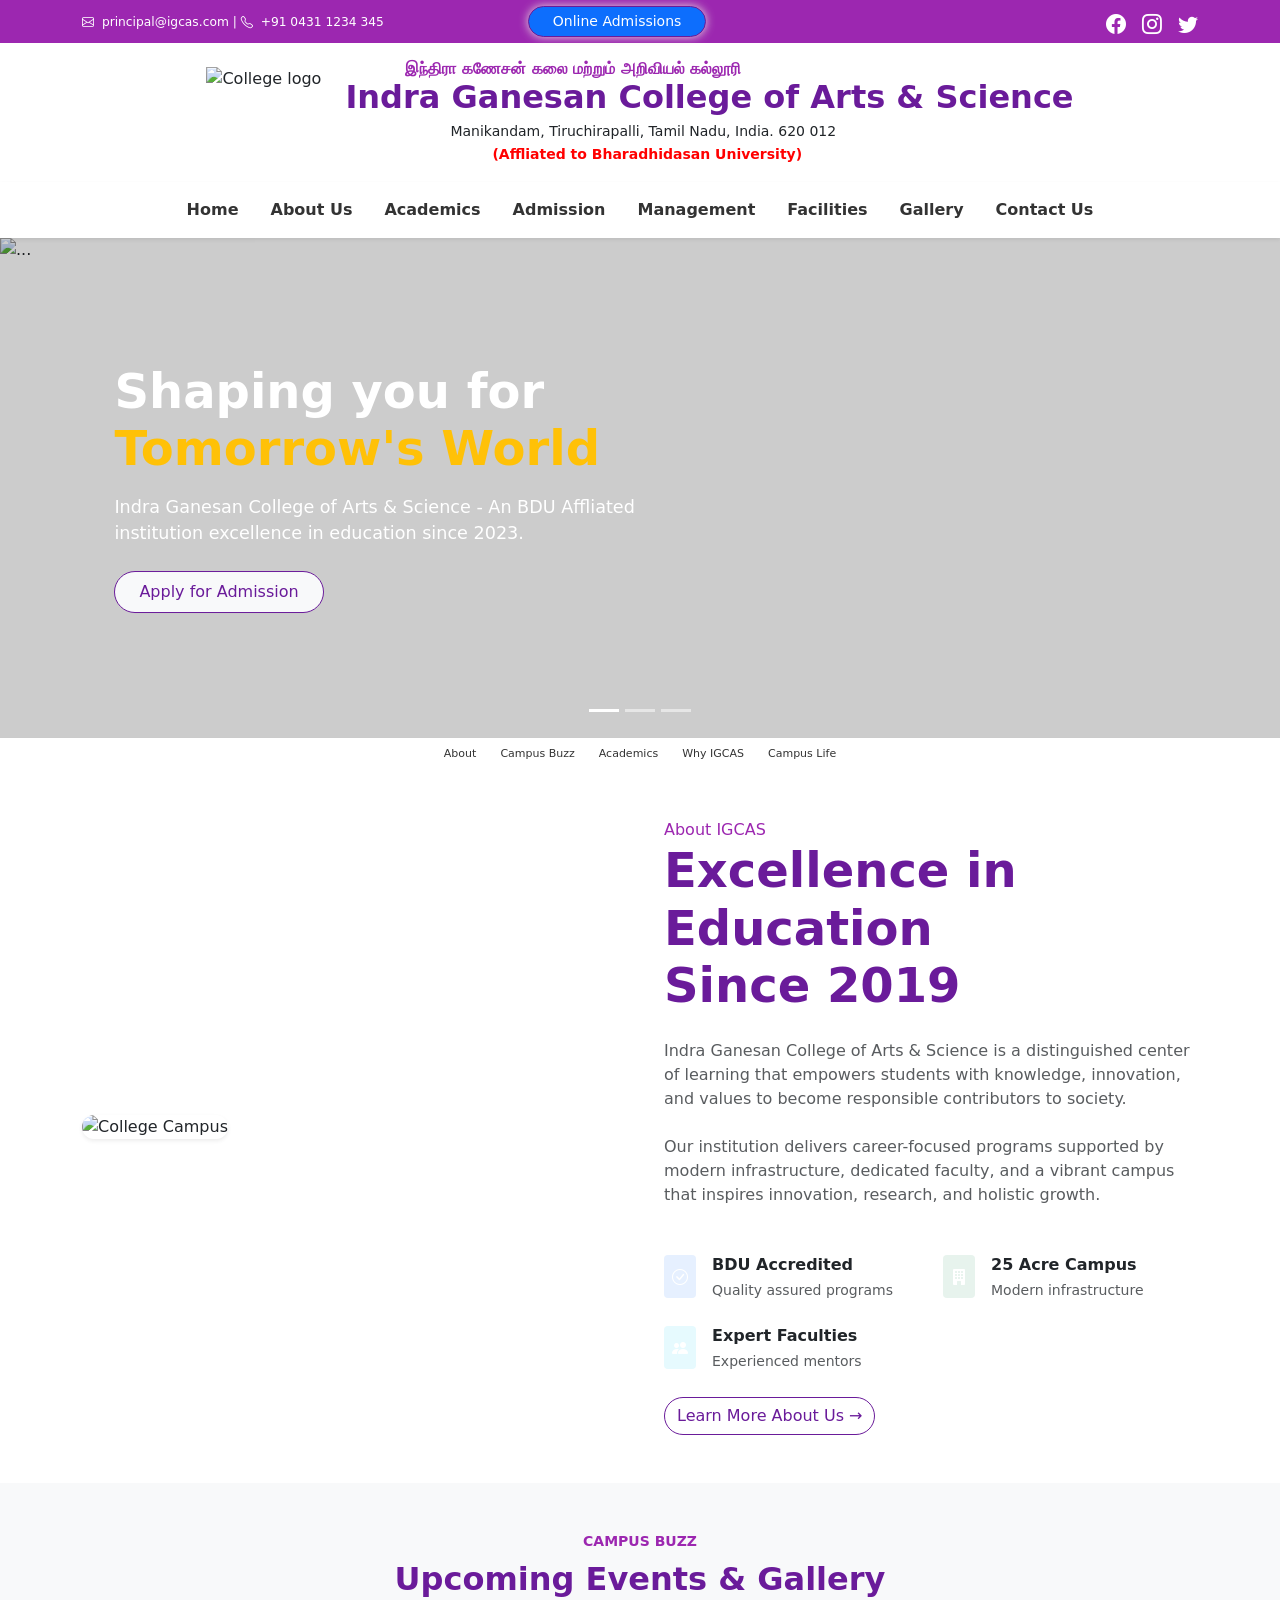
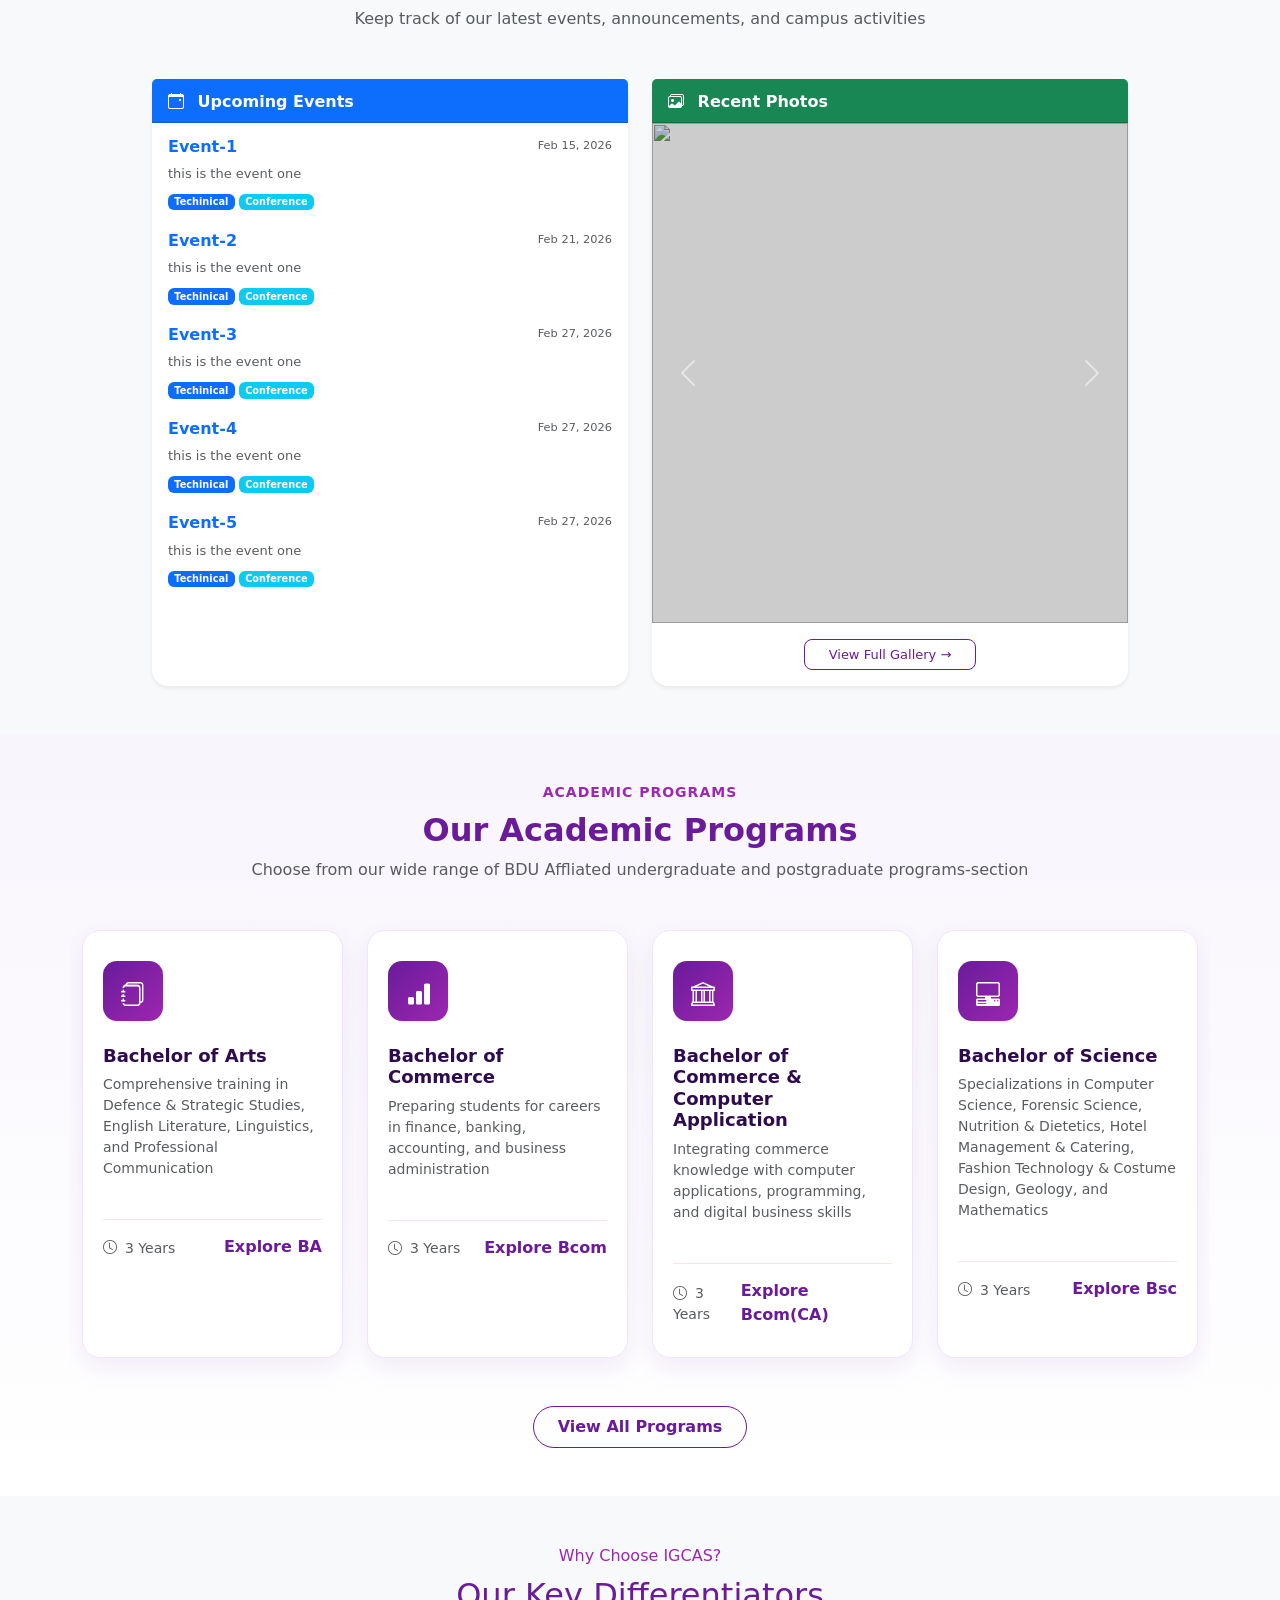
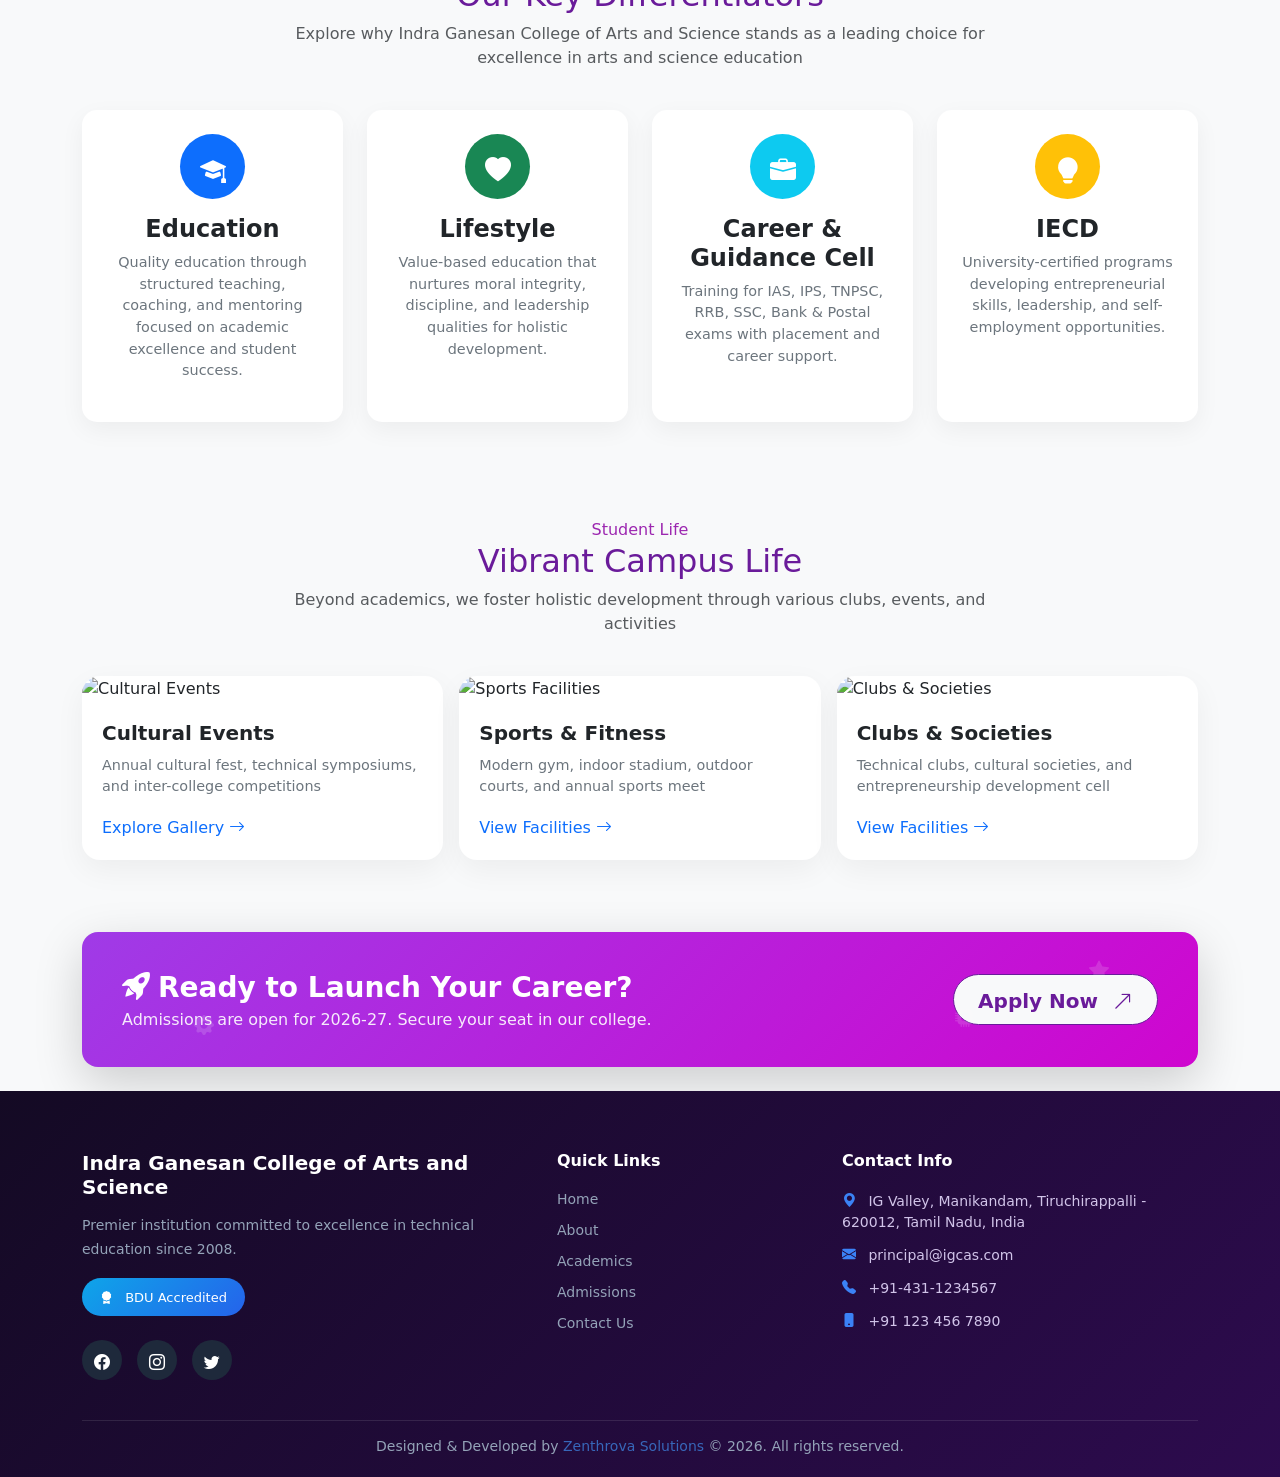
==== index.html @ eb93c875 "Add files via upload" ====
<!DOCTYPE html>
<html lang="en">

<head>
    <meta charset="UTF-8">
    <meta name="viewport" content="width=device-width, initial-scale=1.0">

    <link href="https://cdn.jsdelivr.net/npm/bootstrap@5.0.2/dist/css/bootstrap.min.css" rel="stylesheet">

    <link rel="stylesheet" href="https://cdn.jsdelivr.net/npm/bootstrap-icons@1.11.3/font/bootstrap-icons.min.css">


    <link rel="stylesheet" href="main.css">
    <link rel="shortcut icon" href="images/igcas logo.png">

    <title>Indra Ganesan College of Arts & Science</title>

</head>

<body>
    <section class="hero">
        <nav class="container">

            <div class="flex-fill d-flex flex-column flex-md-row flex-sm-column
                    align-items-center justify-content-between text-center gap-3">

                <!-- LEFT : Email + Phone -->
                <div class="d-flex flex-column flex-md-row gap-3 align-items-center small">
                    <span>
                        <i class="bi bi-envelope me-1"></i>
                        principal@igcas.com | <i class="bi bi-telephone me-1"></i>
                        +91 0431 1234 345
                    </span>
                </div>

                <!-- CENTER : Admission Button -->
                <div class="flex-fill text-center">


                    <a href="https://docs.google.com/forms/d/e/1FAIpQLScYKtt4sCkvbTyfk7Ci3e2E_wMyON6w8gU1Rw8H9WH_Z-Z41A/viewform"
                        target="_blank" class="btn btn-primary btn-sm px-4 admission-btn">
                        Online Admissions
                    </a>

                </div>

                <!-- RIGHT : Social Icons -->
                <div class="flex-fill d-flex gap-3 justify-content-md-end">
                    <a href="https://www.facebook.com/p/Indra-Ganesan-Institutions-100069961153286/" target="_blank">
                        <i class="bi bi-facebook fs-5"></i>
                    </a>

                    <a href="https://www.instagram.com/indra_ganesan_institutions/" target="_blank">
                        <i class="bi bi-instagram fs-5"></i>
                    </a>

                    <a href="https://x.com/IndraGanesanIn1" target="_blank">
                        <i class="bi bi-twitter fs-5"></i>
                    </a>
                </div>

            </div>

        </nav>
    </section>

    <!-- MOBILE IGCE NAVBAR -->
    <section class="mobile-igce">
        <div class="mobile-nav-container">

            <div class="mobile-left">
                <img src="/images/igcas logo.png" alt="IGCAS Logo" class="mobile-logo">

                <div class="mobile-text">
                    <h6 class="mobile-title">IGCAS</h6>
                    <small>Indra Ganesan College of Arts & Science</small>
                    <div class="mobile-naac">Affliated to Bharadhidasan University</div>
                </div>
            </div>

            <button class="mobile-menu-btn" onclick="toggleMobileMenu()">
                <span></span>
                <span></span>
                <span></span>
            </button>

        </div>

        <!-- Dropdown Menu -->
        <div class="mobile-dropdown" id="mobileMenu">
            <a href="/index.html">Home</a>
            <a href="/about/about.html">About</a>
            <a href="/academics/academics.html">Academics</a>
            <a href="/admission/admission.html">Admissions</a>
            <a href="/facilities/facilities.html">Facilities</a>
            <a href="/gallery/gallery.html">Gallery</a>
            <a href="/contact/contact.html">Contact Us</a>
        </div>
    </section>

    <!-- Nav bar centered logo and text -->
    <section class="header-navbar py-3">
        <div class="container d-flex align-items-center justify-content-center gap-4 text-center text-md-start">
            <!-- logo -->
            <img src="/images/igcas logo.png" alt="College logo" class="college-logo">

            <!-- Text -->
            <div>
                <h6 class="college-title1 mb-0">
                    இந்திரா கணேசன் கலை மற்றும் அறிவியல் கல்லூரி
                </h6>

                <h2 class="college-title2 mb-1">Indra Ganesan College of Arts & Science</h2>
                <p class="college-ad mb-0 small">
                    Manikandam, Tiruchirapalli, Tamil Nadu, India. 620 012
                </p>
                <span class="accredit">(Affliated to Bharadhidasan University)</span>
            </div>
        </div>
    </section>

    <nav class="navbar navbar-expand-lg navbar-light bg-white shadow-sm">
        <div class="container">

            <button class="navbar-toggler" data-bs-toggle="collapse" data-bs-target="#mainNav">
                <span class="navbar-toggler-icon"></span>
            </button>

            <div class="collapse navbar-collapse justify-content-center" id="mainNav">
                <ul class="navbar-nav gap-3">
                    <li class="nav-item">
                        <a href="/index.html" class="nav-link">Home</a>
                    </li>

                    <li class="nav-item">
                        <a href="/about/about.html" class="nav-link">About Us</a>
                    </li>

                    <li class="nav-item">
                        <a href="/academics/academics.html" class="nav-link">Academics</a>
                    </li>

                    <li class="nav-item">
                        <a href="/admission/admission.html" class="nav-link">Admission</a>
                    </li>

                    <li class="nav-item">
                        <a href="/management/management.html" class="nav-link">Management</a>
                    </li>

                    <li class="nav-item">
                        <a href="/facilities/facilities.html" class="nav-link">Facilities</a>
                    </li>

                    <li class="nav-item">
                        <a href="/gallery/gallery.html" class="nav-link">Gallery</a>
                    </li>

                    <li class="nav-item">
                        <a href="/contact/contact.html" class="nav-link">Contact Us</a>
                    </li>
                </ul>
            </div>
        </div>
    </nav>
    <!-- Carousel -->

    <div id="carouselExampleCaptions" class="carousel slide position-relative" data-bs-ride="carousel">

        <!-- FIXED OVERLAY CONTENT -->
        <div class="carousel-fixed-content d-none d-md-block">
            <div class="container">
                <h1 class="fw-bold text-white">
                    Shaping you for <br>
                    <span class="text-warning">Tomorrow's World</span>
                </h1>

                <p class="text-white mt-3">
                    Indra Ganesan College of Arts & Science - An BDU Affliated institution
                    excellence in education since 2023.
                </p>

                <div class="mt-4">
                    <a href="https://docs.google.com/forms/d/e/1FAIpQLScYKtt4sCkvbTyfk7Ci3e2E_wMyON6w8gU1Rw8H9WH_Z-Z41A/viewform"
                        class="btn btn-light px-4 py-2">Apply for Admission</a>
                </div>
            </div>
        </div>
        <div class="carousel-indicators">
            <button type="button" data-bs-target="#carouselExampleCaptions" data-bs-slide-to="0" class="active"
                aria-current="true" aria-label="Slide 1"></button>
            <button type="button" data-bs-target="#carouselExampleCaptions" data-bs-slide-to="1"
                aria-label="Slide 2"></button>
            <button type="button" data-bs-target="#carouselExampleCaptions" data-bs-slide-to="2"
                aria-label="Slide 3"></button>
        </div>
        <div class="carousel-inner">
            <div class="carousel-item active">
                <img src="/images/img1.webp" class="d-block w-100" alt="...">
            </div>
            <div class="carousel-item">
                <img src="/images/img2.webp" class="d-block w-100" alt="...">
            </div>
            <div class="carousel-item">
                <img src="/images/img3.jpg.jpeg" class="d-block w-100" alt="...">
            </div>
        </div>
        <!-- <button class="carousel-control-prev" type="button" data-bs-target="#carouselExampleCaptions"
                data-bs-slide="prev">
                <span class="carousel-control-prev-icon" aria-hidden="true"></span>
                <span class="visually-hidden">Previous</span>
            </button>
            <button class="carousel-control-next" type="button" data-bs-target="#carouselExampleCaptions"
                data-bs-slide="next">
                <span class="carousel-control-next-icon" aria-hidden="true"></span>
                <span class="visually-hidden">Next</span>
            </button> -->
    </div>

    <!-- Nav2 -->
    <nav class="navbar2 navbar-light bg-white shadow-sm second-nav">

        <div class="container d-flex justify-content-center">
            <ul class="navbar-nav flex-row gap-4 text-center">

                <li class="nav-item">
                    <a href="#about" class="nav-link">About</a>
                </li>

                <li class="nav-item">
                    <a href="#campusbuzz" class="nav-link">Campus Buzz</a>
                </li>

                <li class="nav-item">
                    <a href="#academics" class="nav-link">Academics</a>
                </li>

                <li class="nav-item">
                    <a href="#features" class="nav-link">Why IGCAS</a>
                </li>

                <li class="nav-item">
                    <a href="#campus-life" class="nav-link">Campus Life</a>
                </li>

            </ul>
        </div>
    </nav>

    <!-- About Section -->
    <section class="about py-5 bg-white" id="about">
        <div class="container">
            <div class="row align-items-center g-5">


                <!-- Left Image -->
                <div class="col-lg-6 about-left">
                    <img src="/images/img1.webp" class="about-img shadow-sm" alt="College Campus">
                </div>

                <!-- Right Content -->
                <div class="col-lg-6 about-right">
                    <span class="section-subtitle abt-h">About IGCAS</span>

                    <h3 class=" abt-h2 display-5 fw-bold mb-4">
                        Excellence in Education <br>
                        Since 2019
                    </h3>

                    <p class="text-muted mb-4">
                        Indra Ganesan College of Arts & Science is a distinguished center of learning that empowers
                        students with knowledge, innovation, and values to become responsible contributors to
                        society.
                    </p>

                    <p class="text-muted mb-5">
                        Our institution delivers career-focused programs supported by modern infrastructure,
                        dedicated
                        faculty, and a vibrant campus that inspires innovation, research, and holistic growth.
                    </p>

                    <!-- Features -->

                    <div class="row g-4 mb-4">
                        <div class="col-6">
                            <div class="d-flex align-items-start gap-3">
                                <div class="bg-primary bg-opacity-10 p-2 rounded-1 text-white">
                                    <i class="bi bi-check-circle"></i>
                                </div>
                                <div>
                                    <h6 class="fw-bold mb-1">BDU Accredited</h6>
                                    <small class="text-muted">Quality assured programs</small>
                                </div>
                            </div>
                        </div>

                        <div class="col-6">
                            <div class="d-flex align-items-start gap-3">
                                <div class="bg-success bg-opacity-10 p-2 rounded-1 text-white">
                                    <i class="bi bi-building-fill"></i>
                                </div>
                                <div>
                                    <h6 class="fw-bold mb-1">25 Acre Campus</h6>
                                    <small class="text-muted">Modern infrastructure</small>
                                </div>
                            </div>
                        </div>

                        <div class="col-6">
                            <div class="d-flex align-items-start gap-3">
                                <div class="bg-info bg-opacity-10 p-2 rounded-1 text-white">
                                    <i class="bi bi-people-fill"></i>
                                </div>
                                <div>
                                    <h6 class="fw-bold mb-1">Expert Faculties</h6>
                                    <small class="text-muted">Experienced mentors</small>
                                </div>
                            </div>
                        </div>
                    </div>

                    <!-- Button -->
                    <a href="/about/about.html" class="btn">
                        Learn More About Us →
                    </a>
                </div>
            </div>
        </div>
    </section>

    <!-- Campus Buzz -->

    <section class="campus-buzz py-5 bg-light" id="campusbuzz">
        <div class="container">
            <!-- Title -->
            <div class="reveal-section">
                <p class="text-center fw-bold mb-2 text-uppercase abt-h small">
                    CAMPUS BUZZ
                </p>

                <h2 class="text-center fw-bold mb-2 abt-h2">
                    Upcoming Events & Gallery
                </h2>

                <p class="text-center text-muted mb-5">
                    Keep track of our latest events, announcements, and campus activities
                </p>
            </div>

            <div class="row g-4">


                <div class="col-lg-6 col-12 cards">
                    <div class="card buzz-card shadow-sm h-100 border-0 rounded-4 events-card buzz-left">
                        <div class="card-header bg-primary text-white fw-semibold">
                            <i class="bi bi-calendar-event me-2"> </i>
                            Upcoming Events
                        </div>

                        <div class="card-body small upevents">
                            <div class="event-item">
                                <div class="d-flex justify-content-between">
                                    <h6 class="fw-bold text-primary">Event-1</h6>

                                    <small class="text-muted">Feb 15, 2026</small>
                                </div>

                                <p class="text-muted mb-2">this is the event one</p>


                                <span class="badge bg-primary">Techinical</span>
                                <span class="badge bg-info">Conference</span>

                                <!-- <div class="mt-2">
                                    <button class="btn btn-sm btn-outline-success">Register</button>
                                    <button class="btn btn-sm btn-outline-info">View Pdf</button>
                                </div> -->
                            </div>

                            <div class="event-item">
                                <div class="d-flex justify-content-between">
                                    <h6 class="fw-bold text-primary">Event-2</h6>

                                    <small class="text-muted">Feb 21, 2026</small>
                                </div>

                                <p class="text-muted mb-2">this is the event one</p>


                                <span class="badge bg-primary">Techinical</span>
                                <span class="badge bg-info">Conference</span>

                                <!-- <div class="mt-2">
                                    <button class="btn btn-sm btn-outline-success">Register</button>
                                    <button class="btn btn-sm btn-outline-info">View Pdf</button>
                                </div> -->
                            </div>

                            <div class="event-item">
                                <div class="d-flex justify-content-between">
                                    <h6 class="fw-bold text-primary">Event-3</h6>

                                    <small class="text-muted">Feb 27, 2026</small>
                                </div>

                                <p class="text-muted mb-2">this is the event one</p>


                                <span class="badge bg-primary">Techinical</span>
                                <span class="badge bg-info">Conference</span>

                                <!-- <div class="mt-2">
                                    <button class="btn btn-sm btn-outline-success">Register</button>
                                    <button class="btn btn-sm btn-outline-info">View Pdf</button>
                                </div> -->
                            </div>

                            <div class="event-item">
                                <div class="d-flex justify-content-between">
                                    <h6 class="fw-bold text-primary">Event-4</h6>

                                    <small class="text-muted">Feb 27, 2026</small>
                                </div>

                                <p class="text-muted mb-2">this is the event one</p>


                                <span class="badge bg-primary">Techinical</span>
                                <span class="badge bg-info">Conference</span>

                                <!-- <div class="mt-2">
                                    <button class="btn btn-sm btn-outline-success">Register</button>
                                    <button class="btn btn-sm btn-outline-info">View Pdf</button>
                                </div> -->
                            </div>

                            <div class="event-item">
                                <div class="d-flex justify-content-between">
                                    <h6 class="fw-bold text-primary">Event-5</h6>

                                    <small class="text-muted">Feb 27, 2026</small>
                                </div>

                                <p class="text-muted mb-2">this is the event one</p>


                                <span class="badge bg-primary">Techinical</span>
                                <span class="badge bg-info">Conference</span>

                                <!-- <div class="mt-2">
                                    <button class="btn btn-sm btn-outline-success">Register</button>
                                    <button class="btn btn-sm btn-outline-info">View Pdf</button>
                                </div> -->
                            </div>
                        </div>

                        <!-- <div class="text-center pb-3">
                                <a href="about.html" class="btn px-4 rounded-3">
                                    Learn More About Us →
                                </a>
                            </div> -->
                    </div>
                </div>

                <div class="col-lg-6 col-12">

                    <div class="card buzz-card gallery-card shadow-sm border-0 rounded-4 h-100 buzz-right">

                        <div class="card-header bg-success text-white fw-semibold">
                            <i class="bi bi-images me-2"></i>
                            Recent Photos
                        </div>

                        <div id="carouselExampleCaptions" class="carousel slide" data-bs-ride="carousel">

                            <div class="carousel-inner">

                                <div class="carousel-item active">
                                    <img src="/images/ignite2k25.webp" class="gallery-img">
                                </div>

                                <div class="carousel-item">
                                    <img src="/images/Republic day.webp" class="gallery-img">
                                </div>

                                <div class="carousel-item">
                                    <img src="/images/thanga_tharagai.webp" class="gallery-img">
                                </div>

                            </div>

                            <button class="carousel-control-prev" type="button" data-bs-target="#galleryCarousel"
                                data-bs-slide="prev">
                                <span class="carousel-control-prev-icon"></span>
                            </button>

                            <button class="carousel-control-next" type="button" data-bs-target="#galleryCarousel"
                                data-bs-slide="next">
                                <span class="carousel-control-next-icon"></span>
                            </button>

                        </div>

                        <div class="text-center py-3">
                            <a href="/gallery/gallery.html" class="btn px-4 rounded-3">
                                View Full Gallery →
                            </a>
                        </div>

                    </div>
                </div>

            </div>
        </div>
    </section>

    <!-- Academic Programs -->

    <section class="programs py-5 bg-light" id="academics">
        <div class="container overflow-hidden">
            <div class="section-header">
                <p class="text-primary fw-bold mb-2 text-uppercase text-center small">ACADEMIC PROGRAMS</p>
                <h2 class="text-center fw-bold mb-2">Our Academic Programs</h2>
                <p class="text-center mb-5 text-muted">
                    Choose from our wide range of BDU Affliated undergraduate and postgraduate programs-section
                </p>
            </div>

            <div class="row g-4">
                <div class="col-xl-3 col-lg-3 col-md-6 col-12">
                    <div class="program-card h-100">
                        <div class="icon-box bg-primary-subtle">
                            <i class="bi bi-journals"></i>
                        </div>

                        <h4 class="fw-bold mt-4">Bachelor of Arts</h4>
                        <p class="text-muted small">Comprehensive training in Defence & Strategic Studies, English
                            Literature, Linguistics, and Professional Communication</p>

                        <div class="program-footer d-flex justify-content-between align-items-center mt-4">
                            <span class="small text-muted">
                                <i class="bi bi-clock me-2"></i>3 Years
                            </span>
                            <a href="/academics/academics.html" class="program-link">Explore BA</a>
                        </div>
                    </div>
                </div>

                <div class="col-xl-3 col-lg-3 col-md-6 col-12">
                    <div class="program-card h-100">
                        <div class="icon-box bg-primary-subtle">
                            <i class="bi bi-bar-chart-fill"></i>
                        </div>

                        <h4 class="fw-bold mt-4">Bachelor of Commerce</h4>
                        <p class="text-muted small">Preparing students for careers in finance, banking, accounting,
                            and
                            business administration</p>

                        <div class="program-footer d-flex justify-content-between align-items-center mt-4">
                            <span class="small text-muted">
                                <i class="bi bi-clock me-2"></i>3 Years
                            </span>
                            <a href="/academics/academics.html" class="program-link">Explore Bcom</a>
                        </div>
                    </div>
                </div>

                <div class="col-xl-3 col-lg-3 col-md-6 col-12">
                    <div class="program-card h-100">
                        <div class="icon-box bg-primary-subtle">
                            <i class="bi bi-bank"></i>
                        </div>

                        <h4 class="fw-bold mt-4">Bachelor of Commerce & Computer Application</h4>
                        <p class="text-muted small">Integrating commerce knowledge with computer applications,
                            programming, and digital business skills</p>

                        <div class="program-footer d-flex justify-content-between align-items-center mt-4">
                            <span class="small text-muted">
                                <i class="bi bi-clock me-2"></i>3 Years
                            </span>
                            <a href="/academics/academics.html" class="program-link">Explore Bcom(CA)</a>
                        </div>
                    </div>
                </div>

                <div class="col-xl-3 col-lg-3 col-md-6 col-12">
                    <div class="program-card h-100">
                        <div class="icon-box bg-primary-subtle">
                            <i class="bi bi-pc-display-horizontal"></i>
                        </div>

                        <h4 class="fw-bold mt-4">Bachelor of Science</h4>
                        <p class="text-muted small">Specializations in Computer Science, Forensic Science, Nutrition
                            &
                            Dietetics, Hotel Management & Catering, Fashion Technology & Costume Design, Geology,
                            and
                            Mathematics</p>
                        <div class="program-footer d-flex justify-content-between align-items-center mt-4">
                            <span class="small text-muted">
                                <i class="bi bi-clock me-2"></i>3 Years
                            </span>
                            <a href="/academics/academics.html" class="program-link">Explore Bsc</a>
                        </div>
                    </div>
                </div>


            </div>

            <div class="text-center mt-5">
                <a href="/academics/academics.html" class="btn btn-outline-primary px-4 py-2 fw-semibold">
                    View All Programs
                </a>
            </div>
        </div>
    </section>

    <!-- Why Igcas -->

    <section id="features" class="features-section py-4 py-lg-5 bg-light">
        <div class="container">
            <div class="row mb-4" data-aos="fade-up">
                <div class="col-lg-8 mx-auto text-center">
                    <p class=" abt-h section-subtitle mb-2">Why Choose IGCAS?</p>
                    <h2 class="section-title mb-2 abt-h2">Our Key Differentiators</h2>
                    <p class="section-lead text-muted">
                        Explore why Indra Ganesan College of Arts and Science stands as a leading choice for
                        excellence
                        in arts and science education

                    </p>
                </div>
            </div>

            <div class="row g-4">

                <!-- Education -->
                <div class="col-lg-3 col-md-6" data-aos="fade-up" data-aos-delay="100">
                    <div class="feature-card h-100 text-center p-4">
                        <div class="feature-icon-wrapper mb-3">
                            <div class="feature-icon bg-primary text-white">
                                <i class="bi bi-mortarboard-fill"></i>
                            </div>
                        </div>
                        <h4 class="feature-title mb-2">Education</h4>
                        <p class="feature-desc">
                            Quality education through structured teaching, coaching, and mentoring
                            focused on academic excellence and student success.
                        </p>
                    </div>
                </div>

                <!-- Lifestyle -->
                <div class="col-lg-3 col-md-6" data-aos="fade-up" data-aos-delay="200">
                    <div class="feature-card h-100 text-center p-4">
                        <div class="feature-icon-wrapper mb-3">
                            <div class="feature-icon bg-success text-white">
                                <i class="bi bi-heart-fill"></i>
                            </div>
                        </div>
                        <h4 class="feature-title mb-2">Lifestyle</h4>
                        <p class="feature-desc">
                            Value-based education that nurtures moral integrity, discipline, and
                            leadership qualities for holistic development.
                        </p>
                    </div>
                </div>

                <!-- Career Cell -->
                <div class="col-lg-3 col-md-6" data-aos="fade-up" data-aos-delay="300">
                    <div class="feature-card h-100 text-center p-4">
                        <div class="feature-icon-wrapper mb-3">
                            <div class="feature-icon bg-info text-white">
                                <i class="bi bi-briefcase-fill"></i>
                            </div>
                        </div>
                        <h4 class="feature-title mb-2">Career & Guidance Cell</h4>
                        <p class="feature-desc">
                            Training for IAS, IPS, TNPSC, RRB, SSC, Bank & Postal exams with
                            placement and career support.
                        </p>
                    </div>
                </div>

                <!-- IECD -->
                <div class="col-lg-3 col-md-6" data-aos="fade-up" data-aos-delay="400">
                    <div class="feature-card h-100 text-center p-4">
                        <div class="feature-icon-wrapper mb-3">
                            <div class="feature-icon bg-warning text-white">
                                <i class="bi bi-lightbulb-fill"></i>
                            </div>
                        </div>
                        <h4 class="feature-title mb-2">IECD</h4>
                        <p class="feature-desc">
                            University-certified programs developing entrepreneurial skills,
                            leadership, and self-employment opportunities.
                        </p>
                    </div>
                </div>

            </div>
    </section>

    <!-- Campus Life -->
    <section id="campus-life" class="campus-life-section py-4 py-lg-5">
        <div class="container">
            <div class="row mb-4" data-aos="fade-up">
                <div class="col-lg-8 mx-auto text-center">
                    <span class="section-subtitle abt-h">Student Life</span>
                    <h2 class="section-title mb-2 abt-h2">Vibrant Campus Life</h2>
                    <p class="section-lead text-muted">
                        Beyond academics, we foster holistic development through various
                        clubs, events, and activities
                    </p>
                </div>
            </div>

            <div class="row g-3">
                <div class="col-lg-4 col-md-6" data-aos="fade-up" data-aos-delay="100">
                    <div class="campus-card">
                        <div class="campus-img">
                            <img src="/images/cultural.webp" alt="Cultural Events" />
                        </div>
                        <div class="campus-content">
                            <h5 class="campus-title">Cultural Events</h5>
                            <p class="campus-desc">
                                Annual cultural fest, technical symposiums, and inter-college
                                competitions
                            </p>
                            <a href="/gallery/gallery.html" class="campus-link">Explore Gallery <i
                                    class="bi bi-arrow-right"></i></a>
                        </div>
                    </div>
                </div>

                <div class="col-lg-4 col-md-6" data-aos="fade-up" data-aos-delay="200">
                    <div class="campus-card">
                        <div class="campus-img">
                            <img src="/images/chess.webp" alt="Sports Facilities" />
                        </div>
                        <div class="campus-content">
                            <h5 class="campus-title">Sports & Fitness</h5>
                            <p class="campus-desc">
                                Modern gym, indoor stadium, outdoor courts, and annual sports
                                meet
                            </p>
                            <a href="/facilities/facilities.html" class="campus-link">View Facilities <i
                                    class="bi bi-arrow-right"></i></a>
                        </div>
                    </div>
                </div>

                <div class="col-lg-4 col-md-6" data-aos="fade-up" data-aos-delay="200">
                    <div class="campus-card">
                        <div class="campus-img">
                            <img src="images/ClubsOrganizations.png" alt="Clubs & Societies" />
                        </div>
                        <div class="campus-content">
                            <h5 class="campus-title">Clubs & Societies</h5>
                            <p class="campus-desc">
                                Technical clubs, cultural societies, and entrepreneurship development cell
                            </p>
                            <a href="/facilities/facilities.html" class="campus-link">View Facilities <i
                                    class="bi bi-arrow-right"></i></a>
                        </div>
                    </div>
                </div>
            </div>
        </div>
    </section>

    <!-- floating admission -->

    <section class="floating-cta-section py-4">
        <div class="container">
            <div class="floating-cta-wrapper position-relative">
                <div class="floating-cta bg-primary text-white rounded-4 shadow-lg" data-aos="zoom-in"
                    data-aos-duration="800">
                    <div class="row align-items-center">
                        <div class="col-lg-8">
                            <div class="floating-cta-content">
                                <h3 class="mb-1 fw-bold">
                                    <i class="bi bi-rocket-takeoff-fill me-2"></i>Ready to
                                    Launch Your Career?
                                </h3>
                                <p class="mb-0 opacity-90">
                                    Admissions are open for 2026-27. Secure your seat in our college.
                                </p>
                            </div>
                        </div>
                        <div class="col-lg-4 text-lg-end mt-2 mt-lg-0">
                            <a href="https://docs.google.com/forms/d/e/1FAIpQLScYKtt4sCkvbTyfk7Ci3e2E_wMyON6w8gU1Rw8H9WH_Z-Z41A/viewform"
                                class="btn btn-light btn-lg px-4 py-2 fw-bold floating-cta-btn" target="_blank">
                                Apply Now <i class="bi bi-arrow-up-right ms-2"></i>
                            </a>
                        </div>
                    </div>
                    <!-- Floating elements around the CTA -->
                    <div class="floating-element fe-1">
                        <i class="bi bi-star-fill"></i>
                    </div>
                    <div class="floating-element fe-2">
                        <i class="bi bi-gear-fill"></i>
                    </div>
                    <div class="floating-element fe-3">
                        <i class="bi bi-cpu-fill"></i>
                    </div>
                </div>
            </div>
        </div>
    </section>

    <!-- Footer -->
    <footer class="main-footer">
        <div class="container-fluid px-0">
            <div class="container">
                <div class="row gy-4">

                    <!-- Column 1 -->
                    <div class="col-lg-5 col-md-6">
                        <h4 class="footer-title">
                            Indra Ganesan College of Arts and Science
                        </h4>
                        <p class="footer-text">
                            Premier institution committed to excellence in technical
                            education since 2008.
                        </p>

                        <a href="#" class="bdu-badge">
                            <i class="bi bi-award-fill me-2"></i> BDU Accredited
                        </a>

                        <div class="social-icons mt-4">
                            <a href="https://www.facebook.com/p/Indra-Ganesan-Institutions-100069961153286/"><i
                                    class="bi bi-facebook"></i></a>
                            <a href="https://www.instagram.com/indra_ganesan_institutions/"><i
                                    class="bi bi-instagram"></i></a>
                            <a href="https://x.com/IndraGanesanIn1"><i class="bi bi-twitter"></i></a>
                        </div>
                    </div>

                    <!-- Column 2 -->
                    <div class="col-lg-3 col-md-6">
                        <h5 class="footer-heading">Quick Links</h5>
                        <ul class="footer-links">
                            <li><a href="/index.html">Home</a></li>
                            <li><a href="/about/about.html">About</a></li>
                            <li><a href="/academics//academics/academics.html">Academics</a></li>
                            <li><a href="/admission/admission.html">Admissions</a></li>
                            <li><a href="/contact/contact.html">Contact Us</a></li>
                        </ul>
                    </div>

                    <!-- Column 3 -->
                    <div class="col-lg-4 col-md-6">
                        <h5 class="footer-heading">Contact Info</h5>
                        <ul class="contact-info">
                            <li><i class="bi bi-geo-alt-fill"></i>
                                IG Valley, Manikandam,
                                Tiruchirappalli - 620012,
                                Tamil Nadu, India
                            </li>
                            <li><i class="bi bi-envelope-fill"></i>
                                principal@igcas.com
                            </li>
                            <li><i class="bi bi-telephone-fill"></i>
                                +91-431-1234567
                            </li>
                            <li><i class="bi bi-phone-fill"></i>
                                +91 123 456 7890
                            </li>
                        </ul>
                    </div>

                </div>

                <!-- Bottom -->
                <div class="footer-bottom text-center">
                    Designed & Developed by
                    <span class="brand-name">Zenthrova Solutions</span>
                    © 2026. All rights reserved.
                </div>
            </div>

            <!-- Scroll Top -->
            <button class="scroll-top">
                <i class="bi bi-chevron-up"></i>
            </button>
        </div>
    </footer>

    <script src="https://cdn.jsdelivr.net/npm/bootstrap@5.3.2/dist/js/bootstrap.bundle.min.js"></script>

    <!-- About Section Animation -->
    <script>

        const carouselElement = document.querySelector('#carouselExampleCaptions');
        const carousel = new bootstrap.Carousel(carouselElement, {
            interval: 3000,
            wrap: false
        });

        const totalItems = document.querySelectorAll('#carouselExampleCaptions .carousel-item').length;
        let currentIndex = 0;

        carouselElement.addEventListener('slid.bs.carousel', function () {
            currentIndex = document.querySelector('#carouselExampleCaptions .carousel-item.active').index;

            // If last slide reached
            if (currentIndex === totalItems - 1) {
                setTimeout(() => {
                    carousel.prev(); // Go back once (reverse animation)
                    setTimeout(() => {
                        carousel.next(); // Continue normal autoplay
                    }, 600);
                }, 2500);
            }
        });

        //mobile navbar 
        function toggleMobileMenu() {
            document.getElementById("mobileMenu").classList.toggle("active");
        }

        const observe = new IntersectionObserver(entries => {
            entries.forEach(entry => {
                if (entry.isIntersecting) {
                    entry.target.classList.add("show-about");
                }
            });
        }, { threshold: 0.3 });

        document.querySelectorAll(".about-left, .about-right")
            .forEach(el => observe.observe(el));

        // Campusbuzz animation
        document.addEventListener("DOMContentLoaded", function () {
            const section = document.querySelector(".reveal-section");

            const observer = new IntersectionObserver((entries) => {
                entries.forEach(entry => {
                    if (entry.isIntersecting) {
                        entry.target.classList.add("active");
                    }
                });
            }, { threshold: 0.15 });

            observer.observe(section);
        });

        document.addEventListener("DOMContentLoaded", () => {

            const observer = new IntersectionObserver((entries) => {
                entries.forEach(entry => {
                    if (entry.isIntersecting) {
                        entry.target.classList.add("buzz-about");
                    }
                });
            }, { threshold: 0.25 });

            document.querySelectorAll(".buzz-left, .buzz-right")
                .forEach(el => observer.observe(el));

        });

        //Academic Programs Animation
        const section = document.querySelector('.programs');

        function revealSection() {
            const trigger = window.innerHeight * 0.85;
            const sectionTop = section.getBoundingClientRect().top;

            if (sectionTop < trigger) {
                section.classList.add('show');
            }
        }

        window.addEventListener('scroll', revealSection);
        window.addEventListener('load', revealSection);

        // Scroll To Top
        const scrollBtn = document.querySelector(".scroll-top");

        window.addEventListener("scroll", function () {
            if (window.scrollY > 200) {
                scrollBtn.style.display = "block";
            } else {
                scrollBtn.style.display = "none";
            }
        });

        scrollBtn.addEventListener("click", function () {
            window.scrollTo({
                top: 0,
                behavior: "smooth"
            });
        });


        document.addEventListener("DOMContentLoaded", function () {

            const carouselElement = document.querySelector('#carouselExampleCaptions');

            const carousel = new bootstrap.Carousel(carouselElement, {
                interval: 3000,
                wrap: false
            });

            const totalItems = carouselElement.querySelectorAll('.carousel-item').length;

            carouselElement.addEventListener('slid.bs.carousel', function (event) {

                const activeIndex = event.to; // Bootstrap gives correct index

                // If last slide reached
                if (activeIndex === totalItems - 1) {

                    setTimeout(() => {
                        carousel.prev(); // reverse animation

                        setTimeout(() => {
                            carousel.to(0); // go properly to first slide
                            carousel._config.wrap = true; // enable normal looping after reset
                        }, 600);

                    }, 3000);
                }

            });

        });

    </script>
</body>

</html>

<!-- links:
https://www.facebook.com/p/Indra-Ganesan-Institutions-100069961153286/
https://www.instagram.com/indra_ganesan_institutions/
https://x.com/IndraGanesanIn1 -->
---- main.css ----
/* html, body {
            overflow-x: hidden;
        } */

:root {
    --primary-purple: #6A1B9A;
    --accent-purple: #9C27B0;
    --light-lavender: #F3E5F5;
    --dark-purple: #2D0B4E;
    --gold: #FFD54F;
}

body {
    padding: 0;
    margin: 0;
}

/* Hide by default (desktop view) */
.mobile-igce {
    display: none;
}

/* Show only when screen is mobile */
@media (max-width: 768px) {

    .mobile-igce {
        display: block;
        background: #fff;
        /* border-top: 3px solid #2f80ed; */
        padding: 10px 15px;
        font-family: sans-serif;
    }

    .mobile-nav-container {
        display: flex;
        justify-content: space-between;
        align-items: center;
    }

    .mobile-left {
        display: flex;
        align-items: center;
        gap: 10px;
    }

    .mobile-logo {
        width: 45px;
        height: auto;
    }

    .mobile-title {
        margin: 0;
        color: #9C27B0;
        font-weight: 600;
    }

    .mobile-text small {
        color: #6A1B9A;
        font-size: 12px;
        display: block;
    }

    .mobile-naac {
        color: red;
        font-size: 12px;
        font-weight: 500;
    }

    /* Hamburger Button */
    .mobile-menu-btn {
        background: white;
        border: 1px solid #ccc;
        padding: 8px;
        border-radius: 6px;
        cursor: pointer;
    }

    .mobile-menu-btn span {
        display: block;
        width: 22px;
        height: 2px;
        background: #555;
        margin: 4px 0;
    }
}

/* Hide dropdown initially */
.mobile-dropdown {
    max-height: 0;
    overflow: hidden;
    background: white;
    transition: max-height 0.4s ease;
    display: flex;
    flex-direction: column;
}

/* When active */
.mobile-dropdown.active {
    max-height: 400px;
}

.mobile-dropdown a {
    padding: 12px 15px;
    text-decoration: none;
    color: #333;
    border-top: 1px solid #eee;
    font-size: 14px;
}

.mobile-dropdown a:hover {
    background: #f7b7ffe2;
}

/* Hide desktop nav in mobile */
@media (max-width: 768px) {
    .header-navbar {
        display: none !important;
    }
}

@media (max-width: 768px) {
    .navbar {
        display: none !important;
    }
}

.log-btn{
    color: #fff;
}

/* Desktop height */
#carouselExampleCaptions .carousel-item {
    height: 500px;
}

#carouselExampleCaptions .carousel-item img {
    height: 100%;
    object-fit: cover;
}

/* Mobile height */
@media (max-width: 768px) {
    #carouselExampleCaptions .carousel-item {
        height: 250px;
    }
}

.hero {
    background-color: #9C27B0;
    color: white;
    padding: 6px 0;
    /* slightly better spacing */
    font-size: 14px;
    width: 100%;
}

.hero a {
    text-decoration: none;
    color: white;
}

.hero i {
    color: white;
    transition: 0.3s;
}

.hero i:hover {
    color: #ffd700;
    /* gold hover (looks better on purple) */
    transform: scale(1.2);
}

.admission-btn {
    animation: pulse 1.8s infinite;
    box-shadow: 0 0px 10px rgba(230, 222, 222, 0.958);
}

@keyframes pulse {
    0% {
        transform: scale(0.5);
    }

    50% {
        transform: scale(0.7);
    }

    100% {
        transform: scale(0.7);
    }
}

.header-navbar {
    background: white;
}

.college-logo {
    height: 90px;
}

.college-title1 {
    color: #9C27B0;
    font-weight: 700;
    margin-left: 60px;
}

.college-title2 {
    color: #6A1B9A;
    font-weight: 700;
}

.accredit {
    color: red;
    font-weight: 600;
    font-size: 14px;
    margin-left: 147px;
}

.college-ad {
    margin-left: 105px;
}

.navbar {
    font-weight: 600;
}

.navbar .navbar-nav .nav-link {
    color: #333;
    transition: 0.3s ease;
}

.navbar .navbar-nav .nav-link:hover {
    color: #9C27B0;
}

/* carousel captions */

#carouselExampleCaptions {
    position: relative;
}

.carousel-fixed-content {
    position: absolute;
    top: 50%;
    left: 8%;
    transform: translateY(-50%);
    z-index: 10;
    max-width: 600px;
}

.carousel-fixed-content h1 {
    font-size: 3rem;
}

.carousel-fixed-content p {
    font-size: 1.1rem;
}

.carousel-item::before {
    content: "";
    position: absolute;
    inset: 0;
    background: rgba(0, 0, 0, 0.2);
}

.second-nav .nav-link {
    font-size: 11px;
    font-weight: 500;
    position: relative;
    color: #333;
    transition: color 0.3s ease;
}

.second-nav .nav-link::after {
    content: "";
    position: absolute;
    left: 0;
    bottom: -4px;
    width: 100%;
    height: 2px;
    background: #6A1B9A;

    transform: scaleX(0);
    transform-origin: left;
    transition: transform 0.3s ease;
}

.second-nav .nav-link:hover::after {
    transform: scaleX(1);
}

/* .carousel-item img {
            height: 80vh;
            object-fit: cover;
        } */

.abt-h {
    color: #9C27B0;
}

.abt-h2 {
    color: #6A1B9A;
}

.about-img {
    width: 100%;
    height: 450px;
    object-fit: cover;
    border-radius: 20px;
}

.about-i {
    color: white;
}

/* About Section Animation */

.about-left,
.about-right {
    opacity: 0;
    transition: all 1s ease;
}

.about-left {
    transform: translateX(-80px);
}

.about-right {
    transform: translateX(80px);
    transition-delay: 0.3s;
}

.show-about {
    opacity: 1;
    transform: translateX(0);
}

.btn {
    border-color: #6A1B9A;
    color: #6A1B9A;
    border-radius: 30px;
    transition: 0.3s;
}

.btn:hover {
    background: linear-gradient(135deg, #6A1B9A, #9C27B0);
    color: #ffffff;
    border-color: transparent;
}

.campus-buzz .container {
    max-width: 1000px;
}

.buzz-card {
    min-height: 320px;
    border-radius: 14px;
}



.events-card .card-body {
    padding: 14px 16px;
}



.event-item {
    padding-bottom: 10px;
    margin-bottom: 10px;
    font-size: 13px;
}



.gallery-img {
    height: 180px;
    width: 100%;
    object-fit: cover;
}



.buzz-card .btn {
    font-size: 13px;
    padding: 5px 12px;
}


.gallery-card {
    display: flex;
    flex-direction: column;
}


/* .gallery-card .carousel {
            margin-top: 18px;
        } */


.gallery-card .text-center {
    margin-top: auto;
    padding-top: 20px;
}


@media (max-width: 991px) {

    .buzz-card {
        min-height: auto;
    }

    .gallery-img {
        height: 280px;
        width: 100%;
        object-fit: cover;
        object-position: top center;
    }
}

.reveal-section {
    opacity: 0;
    transform: translateY(80px);
    transition: all 1s ease;
}

.reveal-section.active {
    opacity: 1;
    transform: translateY(0);
}

.buzz-left,
.buzz-right {
    opacity: 0;
    transition: all 1s ease;
}

.buzz-left {
    transform: translateX(-80px);
}

.buzz-right {
    transform: translateX(80px);
}

.buzz-about {
    opacity: 1;
    transform: translateX(0);
}

.programs-section {
    background: #f6f9ff;
}

.small-title {
    letter-spacing: 2px;
}

/* Section Background */
.programs {
    background: linear-gradient(180deg, #f8f5fc 0%, #ffffff 100%);
}

/* Section Title */
.section-header h2 {
    color: #6A1B9A;
    font-size: 32px;
}

.section-header p.text-primary {
    color: #9C27B0 !important;
    letter-spacing: 1px;
}

/* Program Card */
.program-card {
    background: #ffffff;
    border-radius: 18px;
    padding: 30px 20px;
    transition: all 0.4s ease;
    box-shadow: 0 10px 25px rgba(106, 27, 154, 0.08);
    border: 1px solid #f1e6f7;

    display: flex;
    /* ADD THIS */
    flex-direction: column;
    /* ADD THIS */
}

/* Hover Effect */
.program1-card:hover {
    transform: translateY(-10px);
    box-shadow: 0 20px 40px rgba(106, 27, 154, 0.18);
}

/* Icon Box */
.icon-box {
    width: 60px;
    height: 60px;
    border-radius: 14px;
    display: flex;
    align-items: center;
    justify-content: center;
    background: linear-gradient(135deg, #6A1B9A, #9C27B0);
    color: #ffffff;
    font-size: 24px;
    transition: 0.4s;
}

/* Icon Hover Rotate */
.program-card:hover .icon-box {
    transform: rotate(8deg) scale(1.05);
}

/* Program Title */
.program-card h4 {
    color: #2d0b4e;
    font-size: 18px;
}

/* Explore Link */
.program-link {
    color: #6A1B9A;
    font-weight: 600;
    text-decoration: none;
    position: relative;
    transition: 0.3s;
}

/* Underline Animation */
.program-link::after {
    content: "";
    position: absolute;
    width: 0%;
    height: 2px;
    background: #9C27B0;
    left: 0;
    bottom: -4px;
    transition: 0.3s;
}

.program-link:hover {
    color: #9C27B0;
}

.program-link:hover::after {
    width: 100%;
}

/* View All Button */
.programs .btn-outline-primary {
    border-color: #6A1B9A;
    color: #6A1B9A;
    border-radius: 30px;
    transition: 0.3s;
}

.programs .btn-outline-primary:hover {
    background: linear-gradient(135deg, #6A1B9A, #9C27B0);
    color: #ffffff;
    border-color: transparent;
}

/* Responsive Spacing */
@media (max-width: 768px) {
    .program-card {
        padding: 25px 18px;
    }

    .section-header h2 {
        font-size: 26px;
    }
}


.bi {
    font-family: "bootstrap-icons" !important;
    display: inline-block;
}

.features-section {
    background: #f8f9fa;
}

.feature-card {
    background: #fff;
    border-radius: 15px;
    transition: all 0.4s ease;
    box-shadow: 0 8px 25px rgba(0, 0, 0, 0.05);
}

.feature-card:hover {
    transform: translateY(-10px);
    box-shadow: 0 15px 40px rgba(0, 0, 0, 0.12);
}

.feature-icon {
    width: 65px;
    height: 65px;
    border-radius: 50%;
    display: flex;
    align-items: center;
    justify-content: center;
    font-size: 26px;
    margin: 0 auto;
    transition: all 0.4s ease;
}

.feature-card:hover .feature-icon {
    transform: scale(1.1);
}

.feature-title {
    font-weight: 600;
}

.feature-desc {
    font-size: 0.9rem;
    color: #6c757d;
}

/* campuslife */

/* Section spacing */
.campus-life-section {
    background: #f8f9fa;
}

/* Card Styling */
.campus-card {
    background: #fff;
    border-radius: 18px;
    overflow: hidden;
    transition: all 0.4s ease;
    box-shadow: 0 10px 30px rgba(0, 0, 0, 0.05);
    height: 100%;
}

/* Hover Lift Effect */
.campus-card:hover {
    transform: translateY(-10px);
    box-shadow: 0 18px 45px rgba(0, 0, 0, 0.12);
}

/* Image Wrapper */
.campus-img {
    overflow: hidden;
}

/* Image Styling */
.campus-img img {
    width: 100%;
    height: 220px;
    object-fit: cover;
    transition: transform 0.6s ease;
}

/* Image Zoom on Hover */
.campus-card:hover .campus-img img {
    transform: scale(1.1);
}

/* Content Area */
.campus-content {
    padding: 20px;
}

/* Title */
.campus-title {
    font-weight: 600;
    margin-bottom: 10px;
}

/* Description */
.campus-desc {
    font-size: 0.9rem;
    color: #6c757d;
    margin-bottom: 15px;
}

/* Link Styling */
.campus-link {
    font-weight: 500;
    text-decoration: none;
    color: #0d6efd;
    transition: all 0.3s ease;
}

.campus-link i {
    transition: transform 0.3s ease;
}

/* Link Hover Animation */
.campus-link:hover {
    color: #0a58ca;
}

.campus-link:hover i {
    transform: translateX(5px);
}

/* floating admission */

/* Section spacing */
.floating-cta-section {
    background: #f8f9fa;
}

/* Main CTA Box */
.floating-cta {
    padding: 35px 40px;
    position: relative;
    overflow: hidden;
    background: linear-gradient(135deg, #be30e2d3, #cf06cf);
    transition: all 0.4s ease;
    border-radius: 12px;

}

/* Slight hover lift */
.floating-cta:hover {
    transform: translateY(-6px);
    box-shadow: 0 20px 50px rgba(13, 110, 253, 0.3);
}

/* Text opacity */
.opacity-90 {
    opacity: 0.9;
}

/* Apply Button Styling */
.floating-cta-btn {
    border-radius: 50px;
    transition: all 0.4s ease;
    position: relative;
    overflow: hidden;
}

/* Button Hover Animation */
.floating-cta-btn:hover {
    background: #ffffff;
    color: #bd0dfd;
    transform: translateY(-4px);
    box-shadow: 0 12px 25px rgba(0, 0, 0, 0.2);
}

/* Arrow move animation */
.floating-cta-btn i {
    transition: transform 0.3s ease;
}

.floating-cta-btn:hover i {
    transform: translateX(6px);
}

/* Floating Icons Around CTA */
.floating-element {
    position: absolute;
    font-size: 20px;
    opacity: 0.15;
    animation: floatAnimation 4s ease-in-out infinite;
}

/* Individual positions */
.fe-1 {
    top: 15%;
    right: 8%;
}

.fe-2 {
    bottom: 20%;
    left: 10%;
}

.fe-3 {
    top: 50%;
    right: 20%;
}

/* Floating animation */
@keyframes floatAnimation {
    0% {
        transform: translateY(0px);
    }

    50% {
        transform: translateY(-10px);
    }

    100% {
        transform: translateY(0px);
    }
}

.main-footer {
    background: linear-gradient(135deg, #140A24, #2D0B4E);
    color: #D1C4E9;
    padding: 60px 0 20px;
    position: relative;
    overflow: hidden;
    width: 100%;
}

/* Titles */
.footer-title {
    font-size: 20px;
    font-weight: 600;
    color: #ffffff;
    margin-bottom: 15px;
}

.footer-heading {
    font-size: 16px;
    font-weight: 600;
    color: #ffffff;
    margin-bottom: 18px;
}

/* Text */
.footer-text {
    font-size: 14px;
    line-height: 1.7;
    color: #94a3b8;
}

/* bdu Badge */
.bdu-badge {
    display: inline-block;
    background: linear-gradient(135deg, #0ea5e9, #2563eb);
    color: #fff;
    padding: 8px 18px;
    border-radius: 30px;
    font-size: 13px;
    text-decoration: none;
    transition: 0.3s ease;
}

/* .bdu-badge:hover {
            transform: translateY(-4px);
        } */

/* Social Icons */
.social-icons a {
    width: 40px;
    height: 40px;
    display: inline-flex;
    align-items: center;
    justify-content: center;
    background: #1e293b;
    color: #fff;
    border-radius: 50%;
    margin-right: 10px;
    transition: 0.3s;
}

.social-icons a:hover {
    background: #E1BEE7;
    transform: translateY(-5px);
}

/* Links */
.footer-links,
.contact-info {
    list-style: none;
    padding: 0;
}

.footer-links li,
.contact-info li {
    margin-bottom: 10px;
    font-size: 14px;
}

.footer-links a {
    color: #94a3b8;
    text-decoration: none;
    transition: 0.3s;
}

.footer-links a:hover {
    color: #E1BEE7;
    padding-left: 5px;
}

/* Contact Icons */
.contact-info i {
    color: #3b82f6;
    margin-right: 8px;
}

/* Bottom */
.footer-bottom {
    border-top: 1px solid rgba(255, 255, 255, 0.1);
    margin-top: 40px;
    padding-top: 15px;
    font-size: 14px;
    color: #94a3b8;
}

.brand-name {
    color: rgba(60, 124, 213, 0.816);
    font-weight: 500;
}

/* Scroll Button */
.scroll-top {
    position: fixed;
    right: 20px;
    bottom: 20px;
    width: 45px;
    height: 45px;
    border-radius: 50%;
    border: none;
    background: #2563eb;
    color: #fff;
    font-size: 18px;
    cursor: pointer;
    transition: 0.3s;
}

.scroll-top:hover {
    transform: translateY(-5px);
}

.container-fluid {
    padding-left: 0 !important;
    padding-right: 0 !important;
}

.header-mobile {
    display: none;
}

.sidenav-mobile {
    display: none;
}


/* Scroll Top Button */
.scroll-top {
    position: fixed;
    bottom: 25px;
    right: 25px;
    background: #9C27B0;
    color: #fff;
    border: none;
    padding: 12px 14px;
    border-radius: 50%;
    font-size: 18px;
    cursor: pointer;
    display: none;
    /* Hidden initially */
    box-shadow: 0 4px 10px rgba(0, 0, 0, 0.3);
    transition: 0.3s ease;
    z-index: 999;
}

.scroll-top:hover {
    background: #6A1B9A;
    transform: translateY(-4px);
}

/* Program Footer (Duration + Explore Same Line) */
/* Program Footer (Duration + Explore Same Line) */
.program-footer {
    border-top: 1px solid #f1e6f7;
    padding-top: 15px;
}

/* Make explore align properly */
.program-link {
    margin-top: 0 !important;
}

/* Responsive */
/* @media (max-width: 768px) {
            .footer-bottom {
                font-size: 13px;
            } */
/* } */
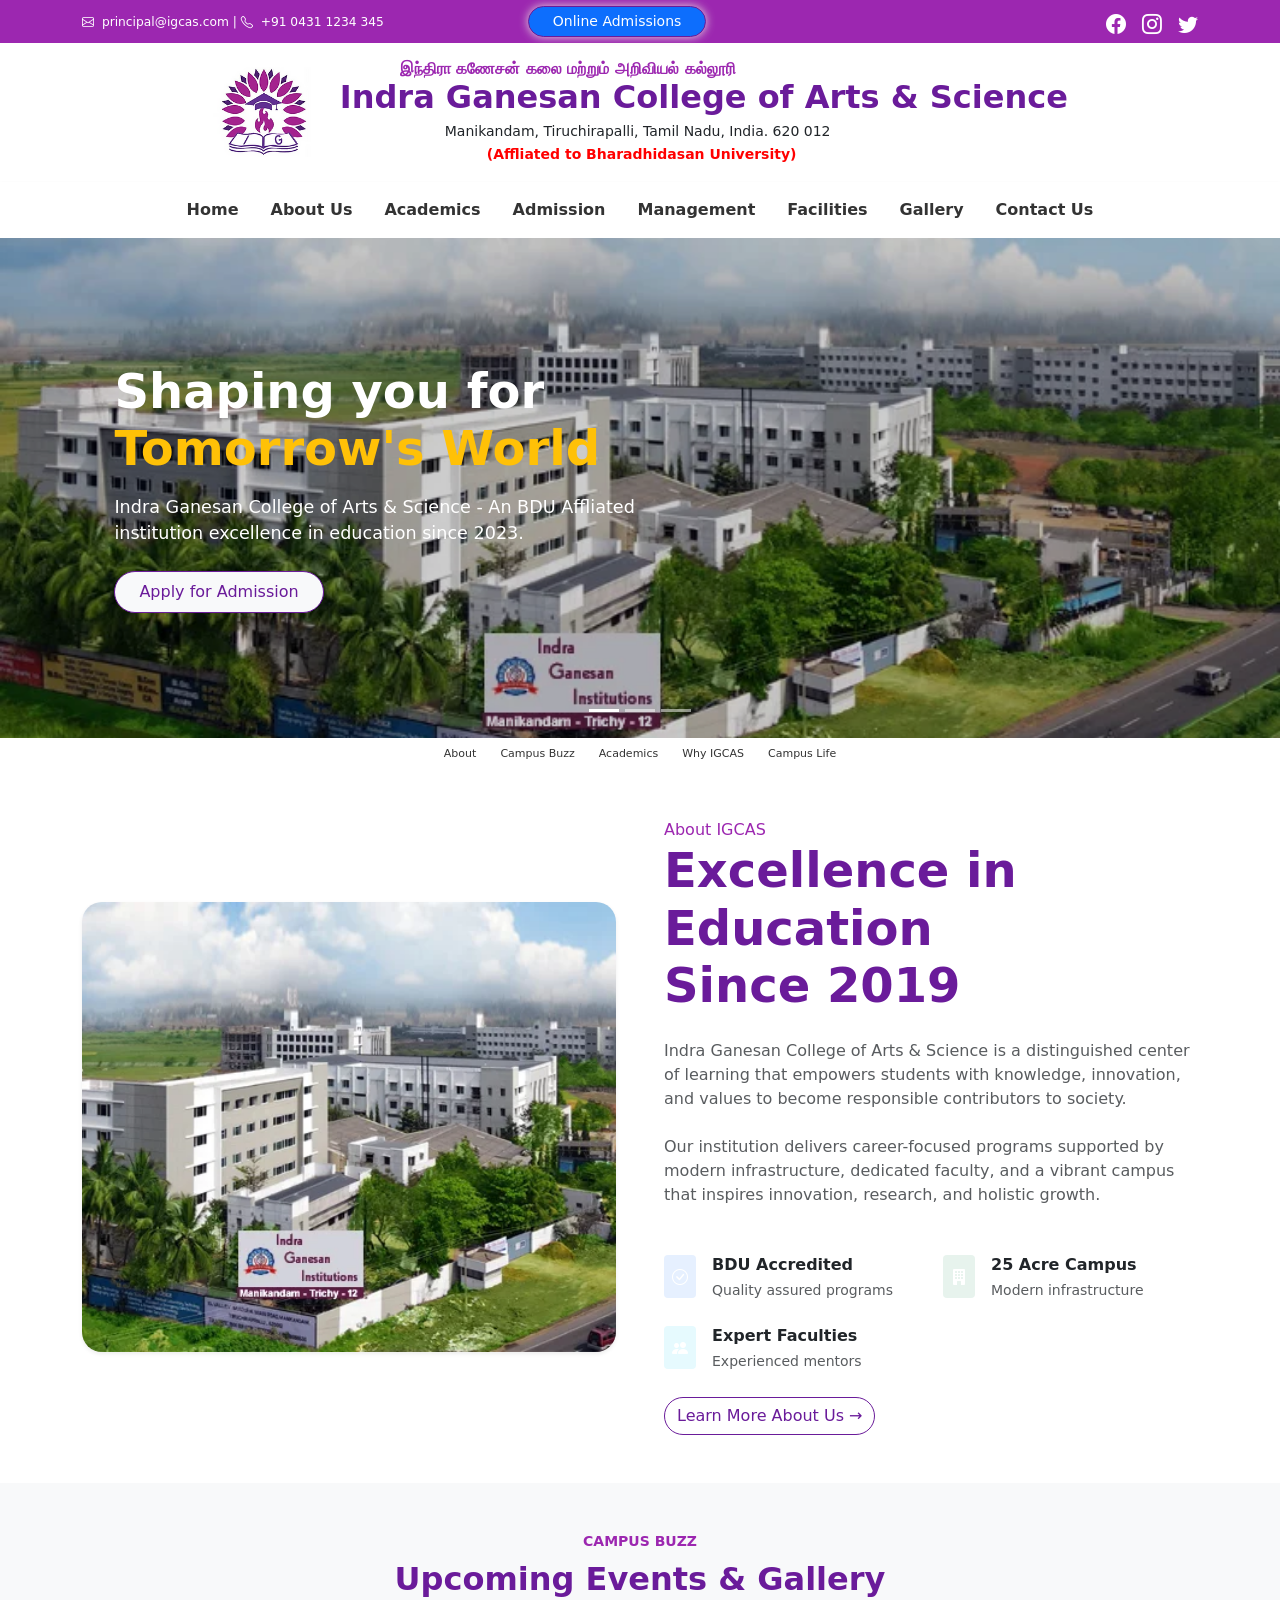
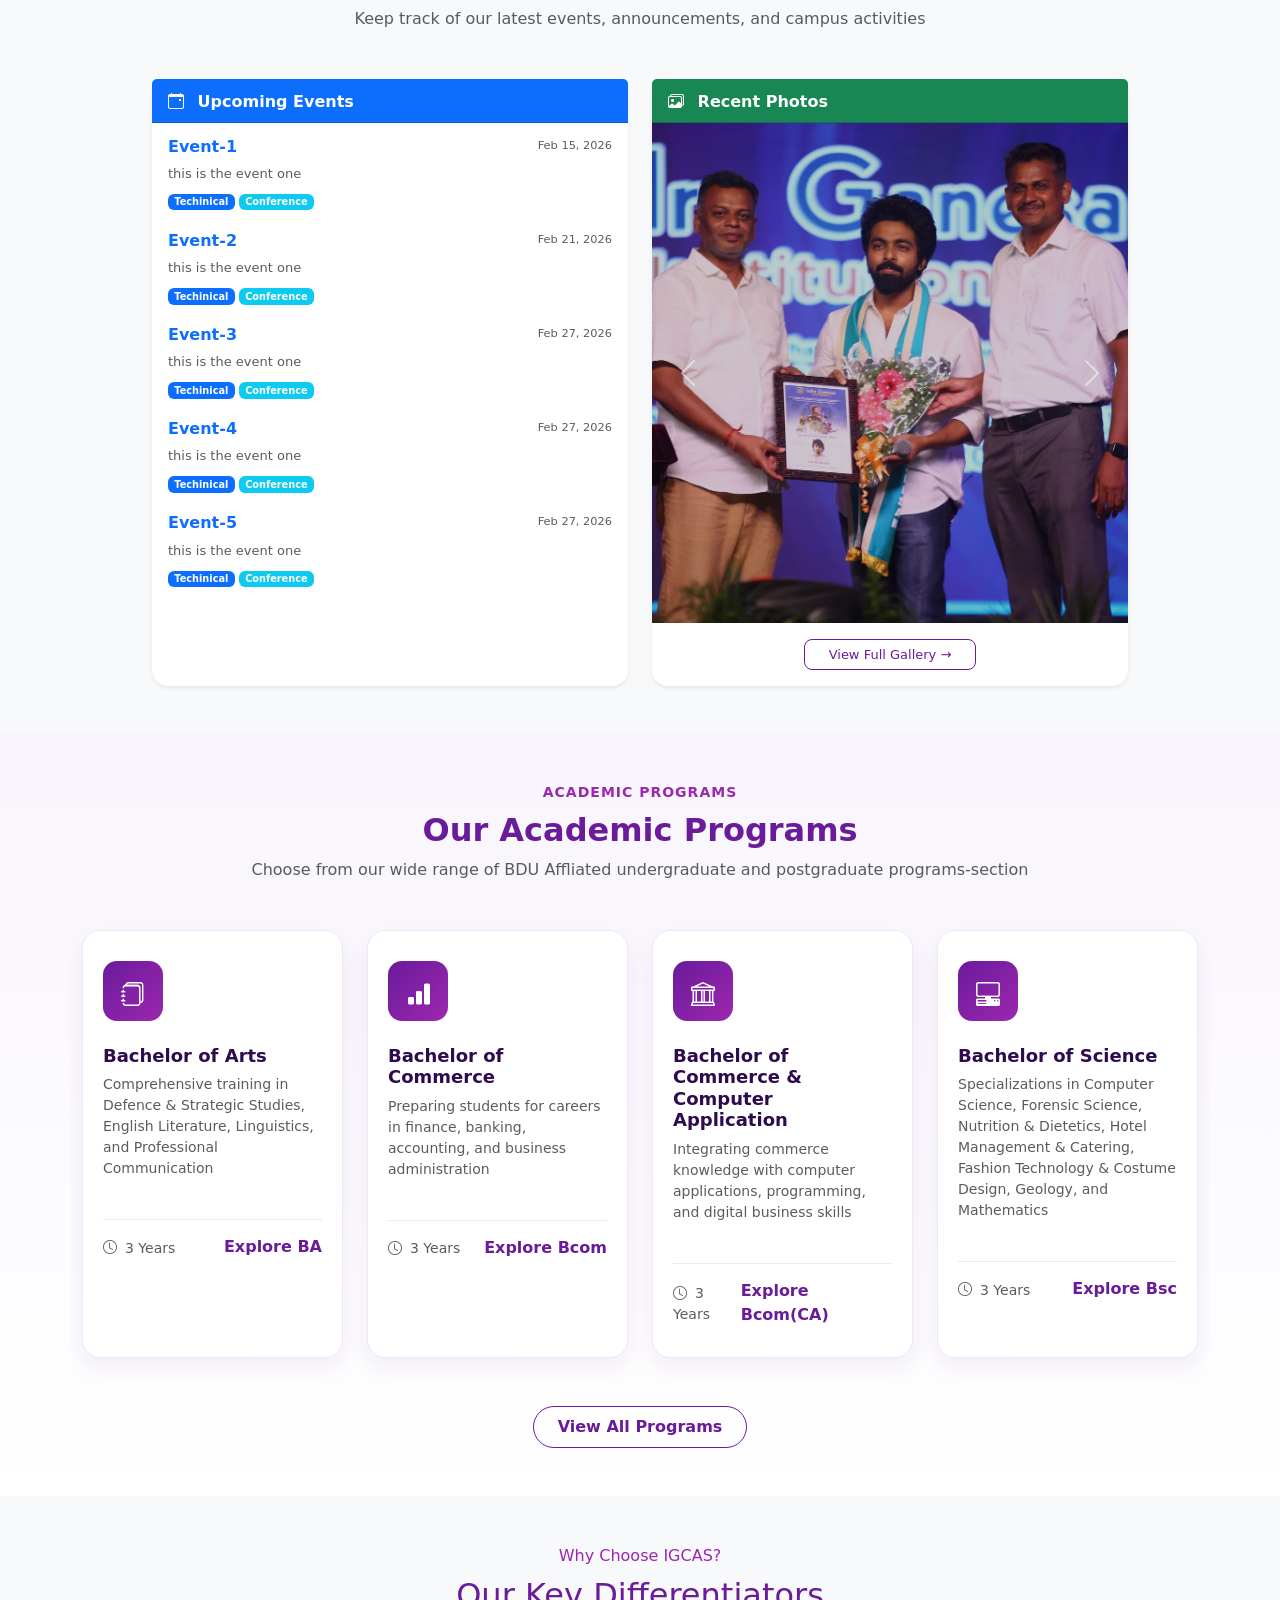
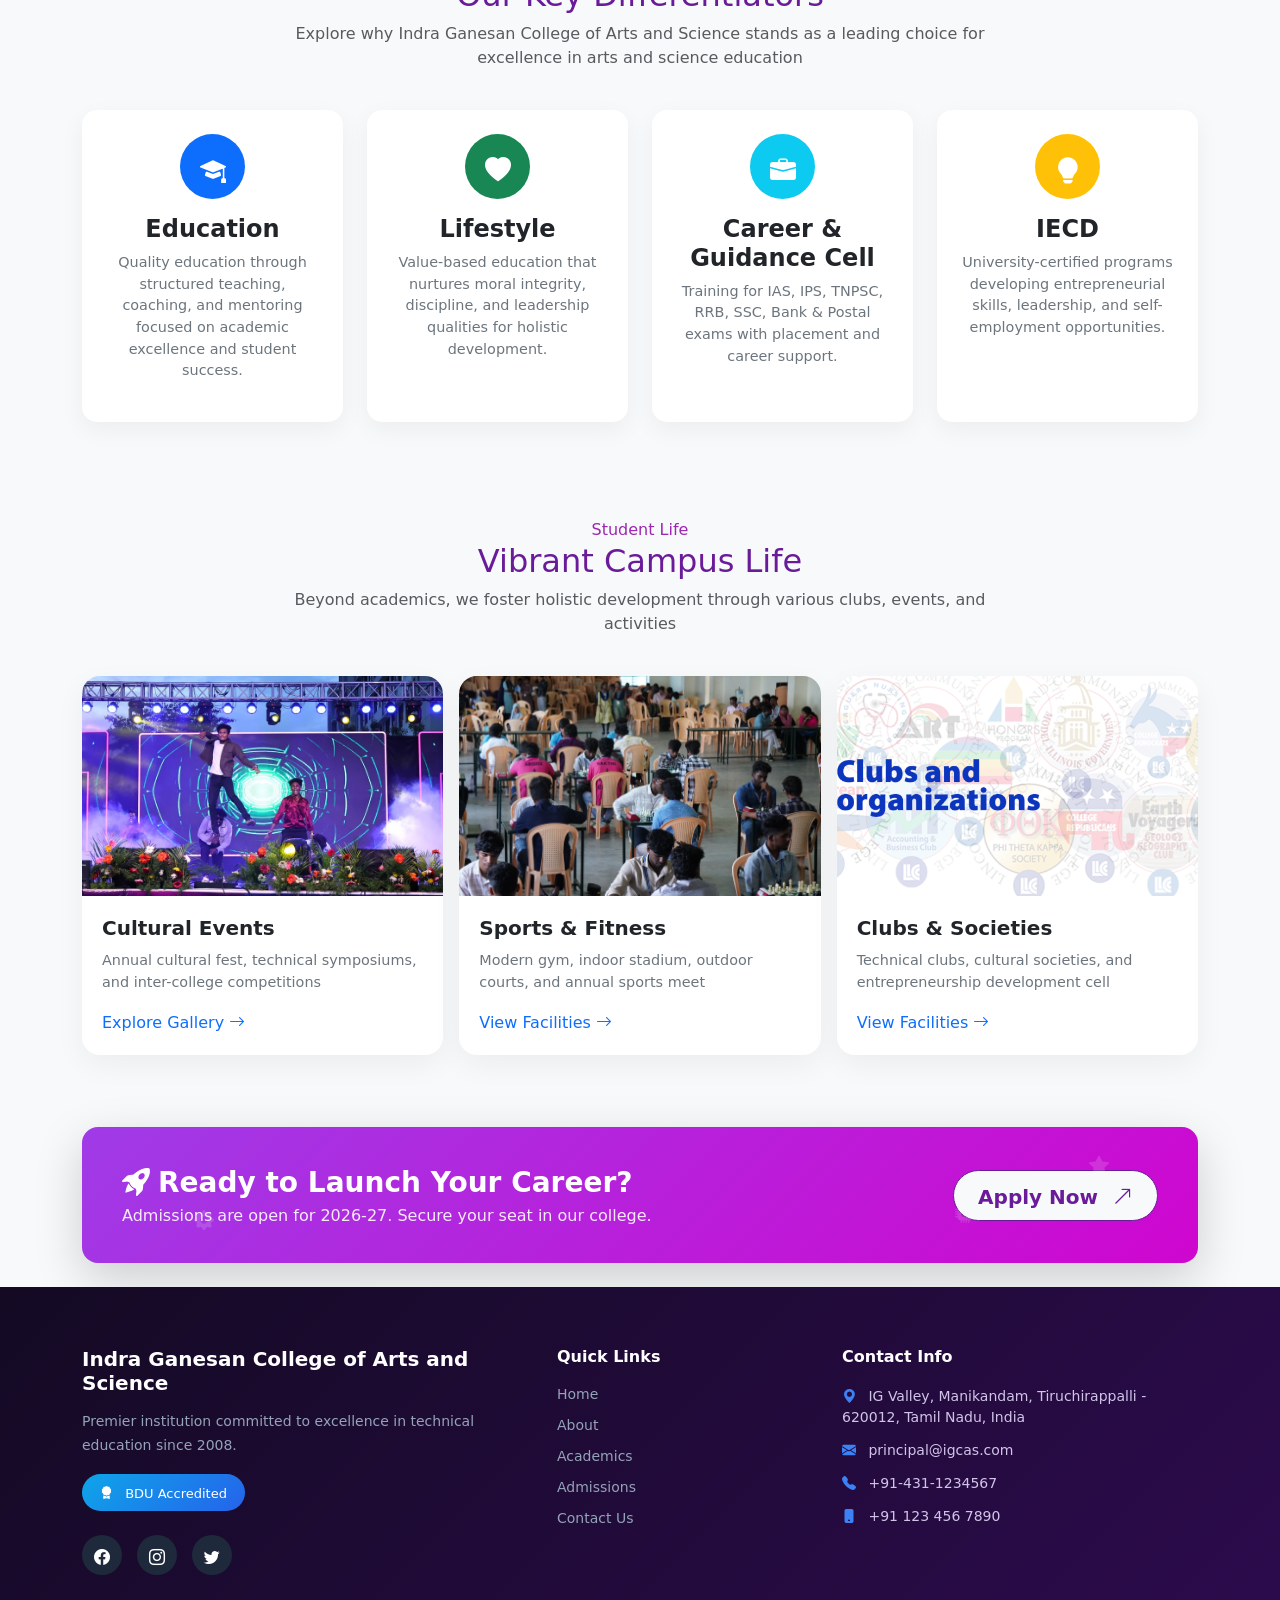
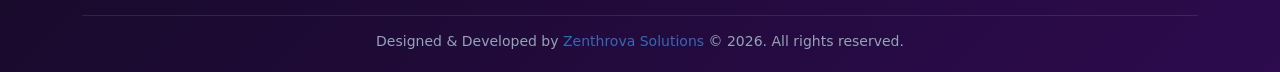
==== commit 420ba95c: "Update index.html" ====
--- a/index.html
+++ b/index.html
@@ -69,7 +69,7 @@
         <div class="mobile-nav-container">
 
             <div class="mobile-left">
-                <img src="/images/igcas logo.png" alt="IGCAS Logo" class="mobile-logo">
+                <img src="images/igcas logo.png" alt="IGCAS Logo" class="mobile-logo">
 
                 <div class="mobile-text">
                     <h6 class="mobile-title">IGCAS</h6>
@@ -88,13 +88,13 @@
 
         <!-- Dropdown Menu -->
         <div class="mobile-dropdown" id="mobileMenu">
-            <a href="/index.html">Home</a>
-            <a href="/about/about.html">About</a>
-            <a href="/academics/academics.html">Academics</a>
-            <a href="/admission/admission.html">Admissions</a>
-            <a href="/facilities/facilities.html">Facilities</a>
-            <a href="/gallery/gallery.html">Gallery</a>
-            <a href="/contact/contact.html">Contact Us</a>
+            <a href="index.html">Home</a>
+            <a href="about.html">About</a>
+            <a href="academics.html">Academics</a>
+            <a href="admission.html">Admissions</a>
+            <a href="facilities.html">Facilities</a>
+            <a href="gallery.html">Gallery</a>
+            <a href="contact.html">Contact Us</a>
         </div>
     </section>
 
@@ -102,7 +102,7 @@
     <section class="header-navbar py-3">
         <div class="container d-flex align-items-center justify-content-center gap-4 text-center text-md-start">
             <!-- logo -->
-            <img src="/images/igcas logo.png" alt="College logo" class="college-logo">
+            <img src="images/igcas logo.png" alt="College logo" class="college-logo">
 
             <!-- Text -->
             <div>
@@ -129,35 +129,35 @@
             <div class="collapse navbar-collapse justify-content-center" id="mainNav">
                 <ul class="navbar-nav gap-3">
                     <li class="nav-item">
-                        <a href="/index.html" class="nav-link">Home</a>
+                        <a href="index.html" class="nav-link">Home</a>
                     </li>
 
                     <li class="nav-item">
-                        <a href="/about/about.html" class="nav-link">About Us</a>
+                        <a href="about.html" class="nav-link">About Us</a>
                     </li>
 
                     <li class="nav-item">
-                        <a href="/academics/academics.html" class="nav-link">Academics</a>
+                        <a href="academics.html" class="nav-link">Academics</a>
                     </li>
 
                     <li class="nav-item">
-                        <a href="/admission/admission.html" class="nav-link">Admission</a>
+                        <a href="admission.html" class="nav-link">Admission</a>
                     </li>
 
                     <li class="nav-item">
-                        <a href="/management/management.html" class="nav-link">Management</a>
+                        <a href="management.html" class="nav-link">Management</a>
                     </li>
 
                     <li class="nav-item">
-                        <a href="/facilities/facilities.html" class="nav-link">Facilities</a>
+                        <a href="facilities.html" class="nav-link">Facilities</a>
                     </li>
 
                     <li class="nav-item">
-                        <a href="/gallery/gallery.html" class="nav-link">Gallery</a>
+                        <a href="gallery.html" class="nav-link">Gallery</a>
                     </li>
 
                     <li class="nav-item">
-                        <a href="/contact/contact.html" class="nav-link">Contact Us</a>
+                        <a href="contact.html" class="nav-link">Contact Us</a>
                     </li>
                 </ul>
             </div>
@@ -196,13 +196,13 @@
         </div>
         <div class="carousel-inner">
             <div class="carousel-item active">
-                <img src="/images/img1.webp" class="d-block w-100" alt="...">
+                <img src="images/img1.webp" class="d-block w-100" alt="...">
             </div>
             <div class="carousel-item">
-                <img src="/images/img2.webp" class="d-block w-100" alt="...">
+                <img src="images/img2.webp" class="d-block w-100" alt="...">
             </div>
             <div class="carousel-item">
-                <img src="/images/img3.jpg.jpeg" class="d-block w-100" alt="...">
+                <img src="images/img3.jpg.jpeg" class="d-block w-100" alt="...">
             </div>
         </div>
         <!-- <button class="carousel-control-prev" type="button" data-bs-target="#carouselExampleCaptions"
@@ -255,7 +255,7 @@
 
                 <!-- Left Image -->
                 <div class="col-lg-6 about-left">
-                    <img src="/images/img1.webp" class="about-img shadow-sm" alt="College Campus">
+                    <img src="images/img1.webp" class="about-img shadow-sm" alt="College Campus">
                 </div>
 
                 <!-- Right Content -->
@@ -320,7 +320,7 @@
                     </div>
 
                     <!-- Button -->
-                    <a href="/about/about.html" class="btn">
+                    <a href="about.html" class="btn">
                         Learn More About Us →
                     </a>
                 </div>
@@ -476,15 +476,15 @@
                             <div class="carousel-inner">
 
                                 <div class="carousel-item active">
-                                    <img src="/images/ignite2k25.webp" class="gallery-img">
+                                    <img src="images/ignite2k25.webp" class="gallery-img">
                                 </div>
 
                                 <div class="carousel-item">
-                                    <img src="/images/Republic day.webp" class="gallery-img">
+                                    <img src="images/Republic day.webp" class="gallery-img">
                                 </div>
 
                                 <div class="carousel-item">
-                                    <img src="/images/thanga_tharagai.webp" class="gallery-img">
+                                    <img src="images/thanga_tharagai.webp" class="gallery-img">
                                 </div>
 
                             </div>
@@ -502,7 +502,7 @@
                         </div>
 
                         <div class="text-center py-3">
-                            <a href="/gallery/gallery.html" class="btn px-4 rounded-3">
+                            <a href="gallery/gallery.html" class="btn px-4 rounded-3">
                                 View Full Gallery →
                             </a>
                         </div>
@@ -541,7 +541,7 @@
                             <span class="small text-muted">
                                 <i class="bi bi-clock me-2"></i>3 Years
                             </span>
-                            <a href="/academics/academics.html" class="program-link">Explore BA</a>
+                            <a href="academics.html" class="program-link">Explore BA</a>
                         </div>
                     </div>
                 </div>
@@ -561,7 +561,7 @@
                             <span class="small text-muted">
                                 <i class="bi bi-clock me-2"></i>3 Years
                             </span>
-                            <a href="/academics/academics.html" class="program-link">Explore Bcom</a>
+                            <a href="academics.html" class="program-link">Explore Bcom</a>
                         </div>
                     </div>
                 </div>
@@ -580,7 +580,7 @@
                             <span class="small text-muted">
                                 <i class="bi bi-clock me-2"></i>3 Years
                             </span>
-                            <a href="/academics/academics.html" class="program-link">Explore Bcom(CA)</a>
+                            <a href="academics.html" class="program-link">Explore Bcom(CA)</a>
                         </div>
                     </div>
                 </div>
@@ -601,7 +601,7 @@
                             <span class="small text-muted">
                                 <i class="bi bi-clock me-2"></i>3 Years
                             </span>
-                            <a href="/academics/academics.html" class="program-link">Explore Bsc</a>
+                            <a href="academics.html" class="program-link">Explore Bsc</a>
                         </div>
                     </div>
                 </div>
@@ -610,7 +610,7 @@
             </div>
 
             <div class="text-center mt-5">
-                <a href="/academics/academics.html" class="btn btn-outline-primary px-4 py-2 fw-semibold">
+                <a href="academics.html" class="btn btn-outline-primary px-4 py-2 fw-semibold">
                     View All Programs
                 </a>
             </div>
@@ -721,7 +721,7 @@
                 <div class="col-lg-4 col-md-6" data-aos="fade-up" data-aos-delay="100">
                     <div class="campus-card">
                         <div class="campus-img">
-                            <img src="/images/cultural.webp" alt="Cultural Events" />
+                            <img src="images/cultural.webp" alt="Cultural Events" />
                         </div>
                         <div class="campus-content">
                             <h5 class="campus-title">Cultural Events</h5>
@@ -729,7 +729,7 @@
                                 Annual cultural fest, technical symposiums, and inter-college
                                 competitions
                             </p>
-                            <a href="/gallery/gallery.html" class="campus-link">Explore Gallery <i
+                            <a href="gallery.html" class="campus-link">Explore Gallery <i
                                     class="bi bi-arrow-right"></i></a>
                         </div>
                     </div>
@@ -738,7 +738,7 @@
                 <div class="col-lg-4 col-md-6" data-aos="fade-up" data-aos-delay="200">
                     <div class="campus-card">
                         <div class="campus-img">
-                            <img src="/images/chess.webp" alt="Sports Facilities" />
+                            <img src="images/chess.webp" alt="Sports Facilities" />
                         </div>
                         <div class="campus-content">
                             <h5 class="campus-title">Sports & Fitness</h5>
@@ -746,7 +746,7 @@
                                 Modern gym, indoor stadium, outdoor courts, and annual sports
                                 meet
                             </p>
-                            <a href="/facilities/facilities.html" class="campus-link">View Facilities <i
+                            <a href="facilities.html" class="campus-link">View Facilities <i
                                     class="bi bi-arrow-right"></i></a>
                         </div>
                     </div>
@@ -762,7 +762,7 @@
                             <p class="campus-desc">
                                 Technical clubs, cultural societies, and entrepreneurship development cell
                             </p>
-                            <a href="/facilities/facilities.html" class="campus-link">View Facilities <i
+                            <a href="facilities.html" class="campus-link">View Facilities <i
                                     class="bi bi-arrow-right"></i></a>
                         </div>
                     </div>
@@ -845,11 +845,11 @@
                     <div class="col-lg-3 col-md-6">
                         <h5 class="footer-heading">Quick Links</h5>
                         <ul class="footer-links">
-                            <li><a href="/index.html">Home</a></li>
-                            <li><a href="/about/about.html">About</a></li>
-                            <li><a href="/academics//academics/academics.html">Academics</a></li>
-                            <li><a href="/admission/admission.html">Admissions</a></li>
-                            <li><a href="/contact/contact.html">Contact Us</a></li>
+                            <li><a href="index.html">Home</a></li>
+                            <li><a href="about.html">About</a></li>
+                            <li><a href="academics.html">Academics</a></li>
+                            <li><a href="admission.html">Admissions</a></li>
+                            <li><a href="contact.html">Contact Us</a></li>
                         </ul>
                     </div>
 
@@ -1040,4 +1040,4 @@
 <!-- links:
 https://www.facebook.com/p/Indra-Ganesan-Institutions-100069961153286/
 https://www.instagram.com/indra_ganesan_institutions/
-https://x.com/IndraGanesanIn1 -->+https://x.com/IndraGanesanIn1 -->
